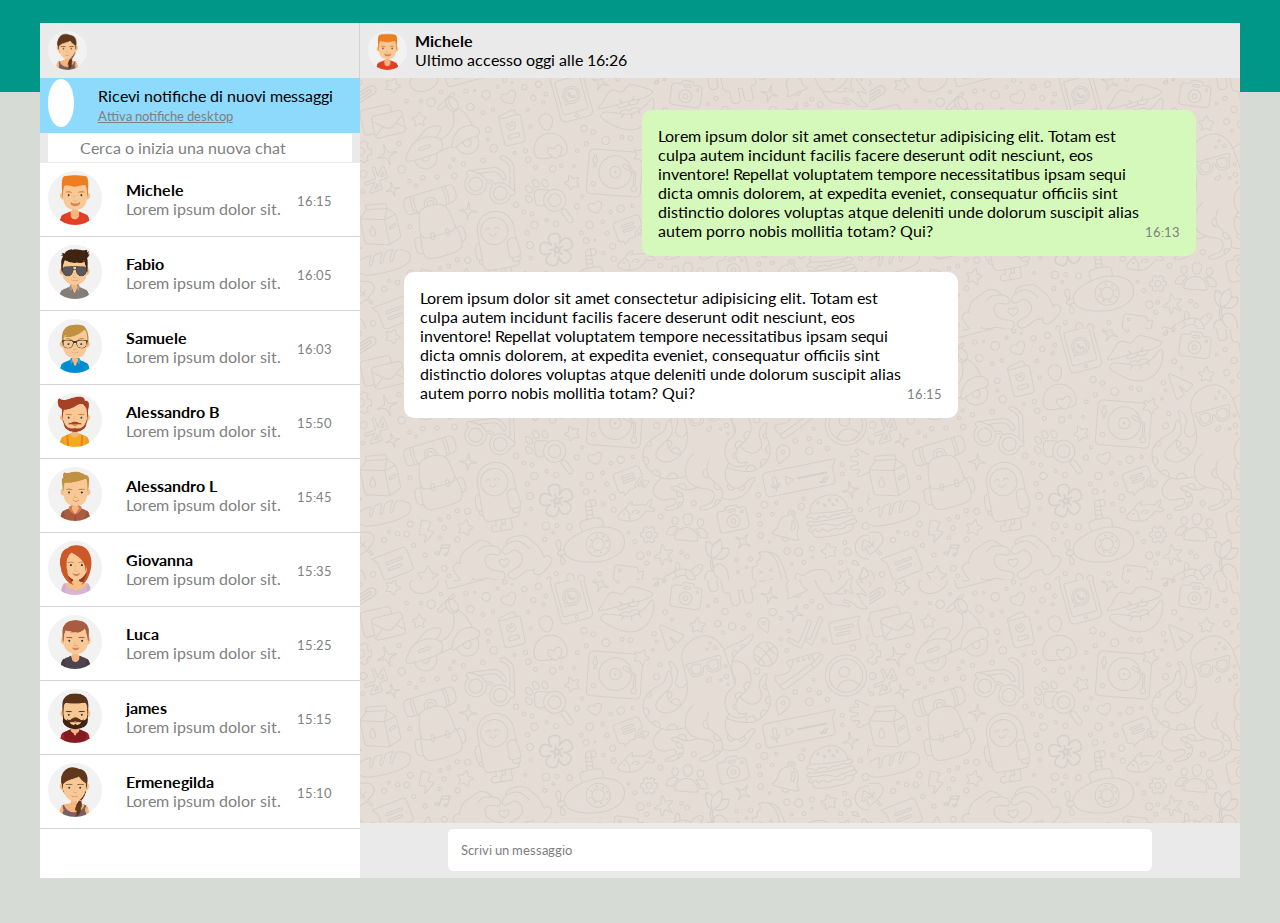
==== bonus/index.html @ 80d58dd3 "add folder bonus" ====
<!DOCTYPE html>
<html lang="en">

<head>
    <meta charset="UTF-8">
    <meta name="viewport" content="width=device-width, initial-scale=1.0">
    <link rel="stylesheet" href="./assets/css/style.css">
    <link rel="preconnect" href="https://fonts.googleapis.com">
    <link rel="preconnect" href="https://fonts.gstatic.com" crossorigin>
    <link href="https://fonts.googleapis.com/css2?family=Lato:wght@400;700&display=swap" rel="stylesheet">
    <link rel="stylesheet" href="https://cdnjs.cloudflare.com/ajax/libs/font-awesome/6.5.1/css/all.min.css" integrity="sha512-DTOQO9RWCH3ppGqcWaEA1BIZOC6xxalwEsw9c2QQeAIftl+Vegovlnee1c9QX4TctnWMn13TZye+giMm8e2LwA==" crossorigin="anonymous" referrerpolicy="no-referrer" />

    <title>Boolzapp</title>

</head>

<body class="">

    <div class="web-app">

        <div class="left">

            <div class="profile d-flex">
                <div class="pic">
                    <img src="./assets/img/avatar_io.jpg" alt="">
                </div>
                <!-- /.pic -->

                <div class="action">
                    <a href="#"><i class="fa-solid fa-circle-notch"></i></a>
                    <a href="#"><i class="fa-solid fa-message"></i></a>
                    <a href="#"><i class="fa-solid fa-ellipsis-vertical"></i></a>
                </div>
                <!-- /.action -->
            </div>
            <!-- /.profile -->

            <div class="notifications d-flex">
                <div class="pic">
                    <i class="fa-solid fa-bell-slash"></i>
                </div>
                <div class="receive">
                    <p>Ricevi notifiche di nuovi messaggi</p>
                    <a href="#">Attiva notifiche desktop</a>
                </div>

            </div>
            <!-- /.notifications -->

            <div class="search d-flex">
                <div class="btn-search d-flex">
                    <a href="#"><i class="fa-solid fa-magnifying-glass"></i></a>
                    <p>Cerca o inizia una nuova chat</p>
                </div>
            </div>
            <!-- /.cearch -->

            <div class="contacts">

                <div class="recent d-flex">

                    <div class="pic">
                        <img src="./assets/img/avatar_1.jpg" alt="">
                    </div>
                    <!-- /.pic -->

                    <div class="name">
                        <h4>Michele</h4>
                        <p>Lorem ipsum dolor sit.</p>
                    </div>
                    <!-- /.name -->

                    <div class="hour">
                        <span>16:15</span>
                    </div>
                    <!-- /.hour -->
                </div>
                <!-- /.recent -->
                <div class="recent d-flex">

                    <div class="pic">
                        <img src="./assets/img/avatar_2.jpg" alt="">
                    </div>
                    <!-- /.pic -->

                    <div class="name">
                        <h4>Fabio</h4>
                        <p>Lorem ipsum dolor sit.</p>
                    </div>
                    <!-- /.name -->

                    <div class="hour">
                        <span>16:05</span>
                    </div>
                    <!-- /.hour -->
                </div>
                <!-- /.recent -->
                <div class="recent d-flex">

                    <div class="pic">
                        <img src="./assets/img/avatar_3.jpg" alt="">
                    </div>
                    <!-- /.pic -->

                    <div class="name">
                        <h4>Samuele</h4>
                        <p>Lorem ipsum dolor sit.</p>
                    </div>
                    <!-- /.name -->

                    <div class="hour">
                        <span>16:03</span>
                    </div>
                    <!-- /.hour -->
                </div>
                <!-- /.recent -->
                <div class="recent d-flex">

                    <div class="pic">
                        <img src="./assets/img/avatar_4.jpg" alt="">
                    </div>
                    <!-- /.pic -->

                    <div class="name">
                        <h4>Alessandro B</h4>
                        <p>Lorem ipsum dolor sit.</p>
                    </div>
                    <!-- /.name -->

                    <div class="hour">
                        <span>15:50</span>
                    </div>
                    <!-- /.hour -->
                </div>
                <!-- /.recent -->
                <div class="recent d-flex">

                    <div class="pic">
                        <img src="./assets/img/avatar_5.jpg" alt="">
                    </div>
                    <!-- /.pic -->

                    <div class="name">
                        <h4>Alessandro L</h4>
                        <p>Lorem ipsum dolor sit.</p>
                    </div>
                    <!-- /.name -->

                    <div class="hour">
                        <span>15:45</span>
                    </div>
                    <!-- /.hour -->
                </div>
                <!-- /.recent -->
                <div class="recent d-flex">

                    <div class="pic">
                        <img src="./assets/img/avatar_6.jpg" alt="">
                    </div>
                    <!-- /.pic -->

                    <div class="name">
                        <h4>Giovanna</h4>
                        <p>Lorem ipsum dolor sit.</p>
                    </div>
                    <!-- /.name -->

                    <div class="hour">
                        <span>15:35</span>
                    </div>
                    <!-- /.hour -->
                </div>
                <!-- /.recent -->
                <div class="recent d-flex">

                    <div class="pic">
                        <img src="./assets/img/avatar_7.jpg" alt="">
                    </div>
                    <!-- /.pic -->

                    <div class="name">
                        <h4>Luca</h4>
                        <p>Lorem ipsum dolor sit.</p>
                    </div>
                    <!-- /.name -->

                    <div class="hour">
                        <span>15:25</span>
                    </div>
                    <!-- /.hour -->
                </div>
                <!-- /.recent -->
                <div class="recent d-flex">

                    <div class="pic">
                        <img src="./assets/img/avatar_8.jpg" alt="">
                    </div>
                    <!-- /.pic -->

                    <div class="name">
                        <h4>james</h4>
                        <p>Lorem ipsum dolor sit.</p>
                    </div>
                    <!-- /.name -->

                    <div class="hour">
                        <span>15:15</span>
                    </div>
                    <!-- /.hour -->
                </div>
                <!-- /.recent -->
                <div class="recent d-flex">

                    <div class="pic">
                        <img src="./assets/img/avatar_io.jpg" alt="">
                    </div>
                    <!-- /.pic -->

                    <div class="name">
                        <h4>Ermenegilda</h4>
                        <p>Lorem ipsum dolor sit.</p>
                    </div>
                    <!-- /.name -->

                    <div class="hour">
                        <span>15:10</span>
                    </div>
                    <!-- /.hour -->
                </div>
                <!-- /.recent -->

            </div>
            <!-- /.contacts -->

        </div>
        <!-- /.left -->


        <div class="right">

            <div class="contact d-flex">

                <div class="pic">
                    <img src="./assets/img/avatar_1.jpg" alt="">
                </div>

                <div class="name-top">
                    <h4>Michele</h4>
                    <p>Ultimo accesso oggi alle 16:26</p>
                </div>

                <div class="action">
                    <a href="#"><i class="fa-solid fa-magnifying-glass"></i></a>
                    <a href="#"><i class="fa-solid fa-paperclip"></i></a>
                    <a href="#"><i class="fa-solid fa-ellipsis-vertical"></i></a>
                </div>

            </div>
            <!-- /.contact -->

            <div class="chat">
                <div class="container-sm">
                    <div class="top-chat">
                        <div class="text d-flex">
                            <p>Lorem ipsum dolor sit amet consectetur adipisicing elit. Totam est culpa autem incidunt facilis facere deserunt odit nesciunt, eos inventore! Repellat voluptatem tempore necessitatibus ipsam sequi dicta omnis dolorem, at expedita eveniet, consequatur officiis sint distinctio dolores voluptas atque deleniti unde dolorum suscipit alias autem porro nobis mollitia totam? Qui?</p>
                            
                            <div class="right-text d-flex">
                                <i class="fa-solid fa-chevron-down"></i>
                                <span>16:13</span>
                            </div>
                            
                        </div>
                    </div>
                    <!-- /.top-chat -->

                    <div class="bottom-chat">
                        <div class="text d-flex">
                            <p>Lorem ipsum dolor sit amet consectetur adipisicing elit. Totam est culpa autem incidunt facilis facere deserunt odit nesciunt, eos inventore! Repellat voluptatem tempore necessitatibus ipsam sequi dicta omnis dolorem, at expedita eveniet, consequatur officiis sint distinctio dolores voluptas atque deleniti unde dolorum suscipit alias autem porro nobis mollitia totam? Qui?</p>
                            <div class="right-text d-flex">
                                <i class="fa-solid fa-chevron-down"></i>
                                <span>16:15</span>
                            </div>
                            
                        </div>
                    </div>
                    <!-- /.bottom-chat -->
                </div>


            </div>
            <!-- /.chat -->

            <div class="write d-flex">
                <a href="#" class="hidden"><i class="fa-regular fa-face-smile"></i></a>

                <a href="" class="write-here"> Scrivi un messaggio</a>

                <a href="#" class="hidden"><i class="fa-solid fa-microphone"></i></a>



            </div>
            <!-- /.write -->


        </div>
        <!-- /.right -->

    </div>
    <!-- /.web-app -->

</body>

</html>
---- bonus/assets/css/style.css ----
* {
    margin: 0;
    padding: 0;
    box-sizing: border-box;
}

/* color palette */
:root {
    --bool-light: rgba(255, 255, 255, 1);
    --bool-lighter: rgba(234, 234, 234, 1);
    --bool-body-primary: rgba(215, 219, 214, 1);
    --bool-body-secondary: rgba(0, 150, 136, 1);
    --bool-chat: rgba(213, 249, 186, 1);
    --bool-sky: rgba(142, 218, 252, 1);
    --bool-icon: rgba(177, 177, 177, 1);
    --bool-dark: rgba(0, 0, 0, 1);

}

body {
    height: 100vh;
    overflow: hidden;
    background: linear-gradient(to top, rgba(215, 219, 214, 1) 90%, rgba(0, 150, 136, 1) 50%);
    font-family: 'Lato', sans-serif;
}

img {
    max-width: 100%;
    border-radius: 50%;
}

/* #region utilities */

.d-flex {
    display: flex;
}

.pic {
    aspect-ratio: 1;
    object-fit: cover;
    padding: 0.5rem;

}
/* #region utilities */


/* #region Debug */

.debug {
    background-color: red;

}

.debug .web-app {
    background-color: yellow;
}

.debug .left {
    background-color: aqua;
}

.debug .right {
    background-color: green;
}

.debug .profile {
    background-color: pink;

}

.debug .notifications {
    background-color: pink;
    height: 10%;
}

.debug .search {
    background-color: lightsalmon;
    height: 5%;
}

.debug .contacts {
    background-color: lightskyblue;
    height: 75%;
}

.debug .contact {
    background-color: lightgreen;
    height: 10%;
}

.debug .chat {
    background-color: lightgoldenrodyellow;
    height: 80%;
}

.debug .write {
    background-color: lightgreen;
    height: 10%;
}

.debug .container-sm {
    height: 100%;
}

.debug .top-chat {
    height: 40%;
    background-color: gold;
}

.debug .bottom-chat {
    height: 40%;
    background-color: gold;
}


/* #endregion Debug */

/* #region web-app */

.web-app {
    max-width: 1200px;
    height: 95vh;
    margin: auto;
    margin-top: 2.5vh;
    display: flex;
}

/* #region left */

.left {
    height: 100%;
    min-width: 320px;
}

/* #region profile */
.profile {
    background-color: var(--bool-lighter);
    height: 55px; 
    border-right: 0.1px solid lightgray;
    gap: 7.5rem;
}




.action {
    align-self: center;
    padding: 0 1rem;
}

.action a ,.write a{
    color: var(--bool-icon);
    text-decoration: none;
    font-size: x-large;
    padding: 0 0.5rem;
}

/* #endregion profile */

/* #region notifications */

.notifications{
    background-color: var(--bool-sky);
    height: 55px;
    align-items: center;
    gap: 1rem;
}

.notifications .pic{
    font-size: large;
}

.pic i{
    background-color: var(--bool-light);
    padding: 0.8rem;
    border-radius: 50%;
    color: var(--bool-sky);
}


.receive a{
    color: gray;
    font-size: 0.8rem;
}
/* #endregion notifications */

/* #region search */

.search{
    height: 30px;
    background-color: var(--bool-lighter);
    align-items: center;
    color: gray;
    
}

.btn-search{
    gap: 1rem;
    background-color: var(--bool-light);
    padding: 0.3rem 1rem;
    width: 95%;
    margin: auto;
}

.btn-search a{
    color: gray;
}
/* #endregion search */

/* #region contacts */

.contacts{
    height: calc(100% - 140px);
    overflow-y: auto;
    background-color: var(--bool-light);
}

.recent{
    gap: 1rem;
    border-bottom: 0.1px solid lightgray;
}

.name, .hour{
    align-self: center;
}

.recent p, .recent span{
    color: gray;
}

.recent span{
    font-size: 0.8rem;
}

.recent .pic{
    width: 70px;
}


/* #endregion contacts */



/* #endregion left */

/* #region right */

.right {
    height: 100%;
    flex-grow: 1;
}

.container-sm {
    width: 90%;
    margin: auto;
}

.top-chat {
    width: 70%;
    margin-left: 30%;
    background-color: var(--bool-chat);
    border-radius: 10px;
}

.bottom-chat {
    width: 70%;
    margin-right: 30%;
    background-color: var(--bool-light);
    border-radius: 10px;
}


/* #region contact */

.contact{
    height: 55px;
    background-color: var(--bool-lighter);
}

.name-top{
    align-self: center;
    flex-grow: 1;
}


/* #endregion contact */

/* #region chat */

.chat{
    background-image: url(../img/mine.jpg);
    height: calc(100% - 110px);
    padding: 2rem 0;
}

.text{
    padding: 1rem;
    margin-bottom: 1rem;
    
}

.right-text i{
    color: gray;
}

.right-text span{
    color: gray;
    font-size: 0.8rem;
}

.right-text{
    flex-direction: column;
    justify-content: space-between;
    align-items: center;
}

.chat{
    overflow-y: auto;
}

/* #endregion chat */


/* #region write */

.write{
    height: 55px;
    background-color: var(--bool-lighter);
    justify-content: space-around;
    align-items: center;
}

.write-here{
    background-color: var(--bool-light);
    width: 80%;
    border-radius: 5px;
    
    
}

.write a:nth-child(2){
    color: gray;
    font-size: 0.8rem;
    padding: 0.8rem;
}


/* #endregion write */

/* #endregion right */

/* #endregion web-app */

/* #region @media */

@media screen and (max-width:991px) {
    .web-app {
        width: 100%;
        height: 100vh;
        margin: 0;
    }

    .left {
        min-width: 80px;
    }

    .action, .notifications, .search ,.name ,.hour{
        display: none;
    }

    .contacts {
        height: calc(100% - 55px);
    }
    .contact .action{
        display: block;
        padding: 0;
    }

    .recent {
        justify-content: space-around;
    }

    .profile{
        gap: 0;
        justify-content: space-around;
    }
    

@media screen and (max-width:540px) {
    .left {
        display: none;
    }

    .right {
        width: 100%;
    }

    .hidden {
        display: none;
    }

    .write-here{
        width: 90%;
    }
}

/* #endregion @media */
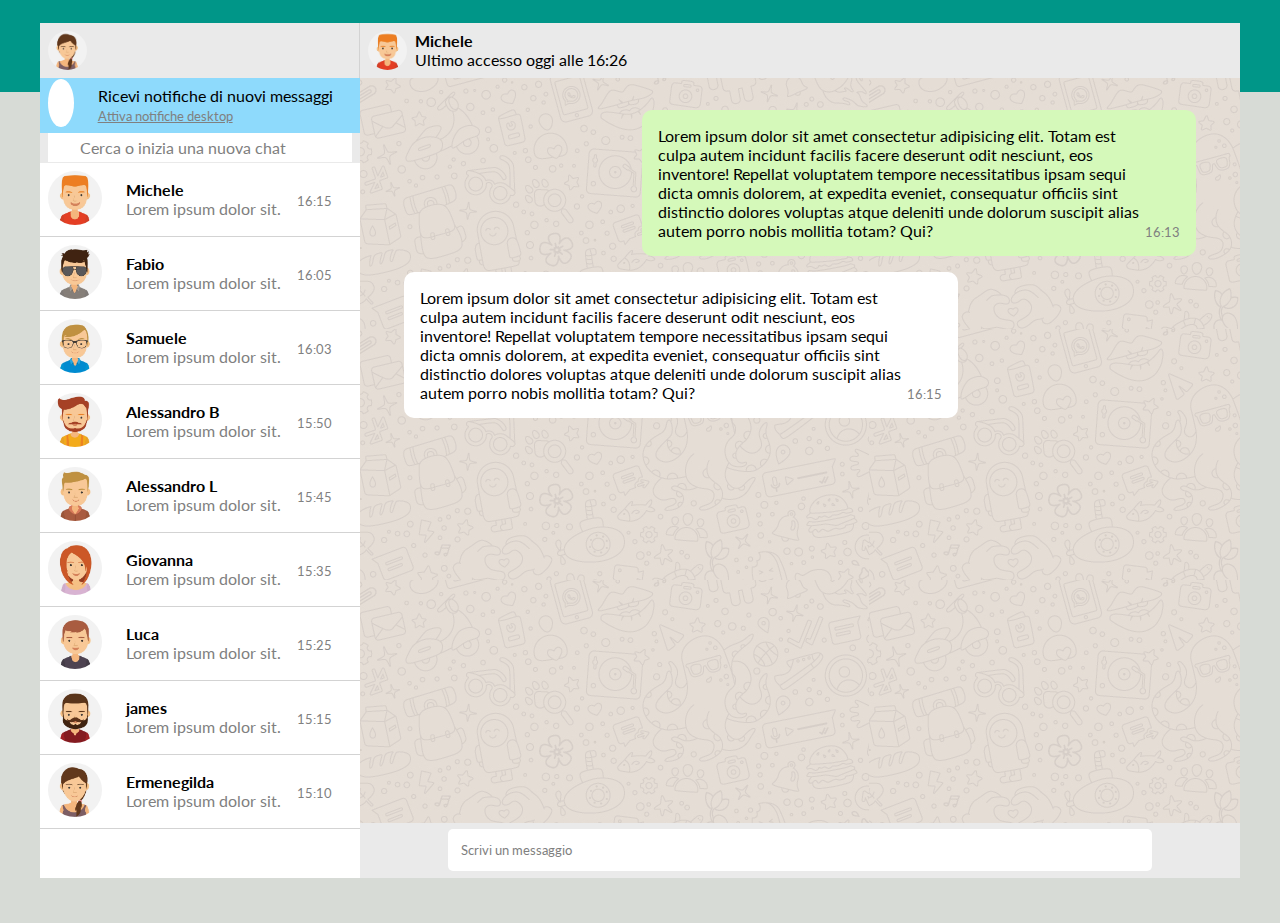
==== commit e648c845: "add bonus subnav chat" ====
--- a/bonus/index.html
+++ b/bonus/index.html
@@ -8,7 +8,9 @@
     <link rel="preconnect" href="https://fonts.googleapis.com">
     <link rel="preconnect" href="https://fonts.gstatic.com" crossorigin>
     <link href="https://fonts.googleapis.com/css2?family=Lato:wght@400;700&display=swap" rel="stylesheet">
-    <link rel="stylesheet" href="https://cdnjs.cloudflare.com/ajax/libs/font-awesome/6.5.1/css/all.min.css" integrity="sha512-DTOQO9RWCH3ppGqcWaEA1BIZOC6xxalwEsw9c2QQeAIftl+Vegovlnee1c9QX4TctnWMn13TZye+giMm8e2LwA==" crossorigin="anonymous" referrerpolicy="no-referrer" />
+    <link rel="stylesheet" href="https://cdnjs.cloudflare.com/ajax/libs/font-awesome/6.5.1/css/all.min.css"
+        integrity="sha512-DTOQO9RWCH3ppGqcWaEA1BIZOC6xxalwEsw9c2QQeAIftl+Vegovlnee1c9QX4TctnWMn13TZye+giMm8e2LwA=="
+        crossorigin="anonymous" referrerpolicy="no-referrer" />
 
     <title>Boolzapp</title>
 
@@ -262,25 +264,51 @@
                 <div class="container-sm">
                     <div class="top-chat">
                         <div class="text d-flex">
-                            <p>Lorem ipsum dolor sit amet consectetur adipisicing elit. Totam est culpa autem incidunt facilis facere deserunt odit nesciunt, eos inventore! Repellat voluptatem tempore necessitatibus ipsam sequi dicta omnis dolorem, at expedita eveniet, consequatur officiis sint distinctio dolores voluptas atque deleniti unde dolorum suscipit alias autem porro nobis mollitia totam? Qui?</p>
-                            
+                            <p>Lorem ipsum dolor sit amet consectetur adipisicing elit. Totam est culpa autem incidunt
+                                facilis facere deserunt odit nesciunt, eos inventore! Repellat voluptatem tempore
+                                necessitatibus ipsam sequi dicta omnis dolorem, at expedita eveniet, consequatur
+                                officiis sint distinctio dolores voluptas atque deleniti unde dolorum suscipit alias
+                                autem porro nobis mollitia totam? Qui?</p>
+
                             <div class="right-text d-flex">
-                                <i class="fa-solid fa-chevron-down"></i>
+                                <div class="subnav">
+                                    <div class="subnav-btn">
+                                        <i class="fa-solid fa-chevron-down"></i>
+                                    </div>
+                                    <div class="subnav-content">
+                                        <p>info messaggio</p>
+                                        <p>cancella messaggio</p>
+                                    </div>
+
+                                </div>
                                 <span>16:13</span>
                             </div>
-                            
+
                         </div>
                     </div>
                     <!-- /.top-chat -->
 
                     <div class="bottom-chat">
                         <div class="text d-flex">
-                            <p>Lorem ipsum dolor sit amet consectetur adipisicing elit. Totam est culpa autem incidunt facilis facere deserunt odit nesciunt, eos inventore! Repellat voluptatem tempore necessitatibus ipsam sequi dicta omnis dolorem, at expedita eveniet, consequatur officiis sint distinctio dolores voluptas atque deleniti unde dolorum suscipit alias autem porro nobis mollitia totam? Qui?</p>
+                            <p>Lorem ipsum dolor sit amet consectetur adipisicing elit. Totam est culpa autem incidunt
+                                facilis facere deserunt odit nesciunt, eos inventore! Repellat voluptatem tempore
+                                necessitatibus ipsam sequi dicta omnis dolorem, at expedita eveniet, consequatur
+                                officiis sint distinctio dolores voluptas atque deleniti unde dolorum suscipit alias
+                                autem porro nobis mollitia totam? Qui?</p>
                             <div class="right-text d-flex">
-                                <i class="fa-solid fa-chevron-down"></i>
+                                <div class="subnav">
+                                    <div class="subnav-btn">
+                                        <i class="fa-solid fa-chevron-down"></i>
+                                    </div>
+                                    <div class="subnav-content green">
+                                        <p>info messaggio</p>
+                                        <p>cancella messaggio</p>
+                                    </div>
+
+                                </div>
                                 <span>16:15</span>
                             </div>
-                            
+
                         </div>
                     </div>
                     <!-- /.bottom-chat -->
--- a/bonus/assets/css/style.css
+++ b/bonus/assets/css/style.css
@@ -318,6 +318,35 @@
     overflow-y: auto;
 }
 
+.subnav{
+    position: relative;
+}
+
+.subnav-content{
+    float: left;
+    background-color: white;
+    z-index: 1;
+    display: none;
+    position: absolute;
+    right:0;
+    padding: 0.5rem 1rem;
+    width: 200px;
+}
+
+.subnav-content p{
+    padding: 0.5rem 0;
+}
+
+.green{
+    background-color: var(--bool-chat);
+}
+
+.subnav:hover .subnav-content{
+    display: block;
+ }
+
+
+
 /* #endregion chat */
 
 
@@ -404,4 +433,6 @@
     }
 }
 
-/* #endregion @media */+/* #endregion @media */
+
+   